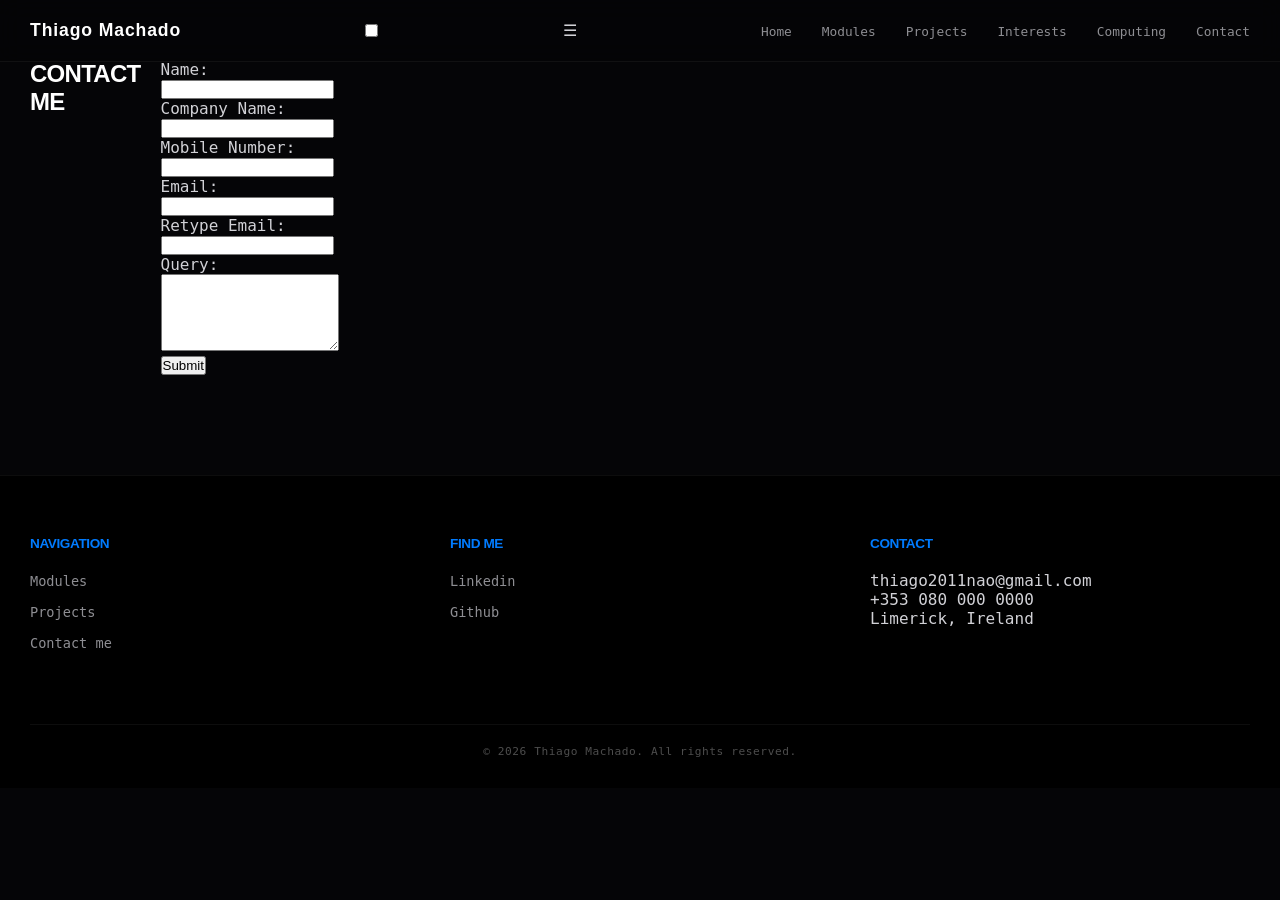
==== contact.html @ 9a110689 "first commit: portfolio-website" ====
<!DOCTYPE html>
<html lang="en">
<head>
    <meta charset="UTF-8">
    <meta name="viewport" content="width=device-width, initial-scale=1.0">
    <title>Contact | Thiago Machado</title>
    <link href="https://fonts.googleapis.com/css2?family=Roboto:wght@300;400;700&display=swap" rel="stylesheet">
    <link rel="stylesheet" href="style.css">
</head>
<body>
    <header id="main-header">
        <div class="header-container">
            <div class="logo">Thiago Machado</div>
            <input type="checkbox" id="menu-toggle" class="menu-checkbox">
            <label for="menu-toggle" class="hamburger-icon">&#9776;</label>
            <nav class="main-nav">
                <ul>
                    <li><a href="#">Home</a></li>
                    <li><a href="modules.html">Modules</a></li>
                    <li><a href="#">Projects</a></li>
                    <li><a href="#">Interests</a></li>
                    <li><a href="#">Computing</a></li>
                    <li><a href="contact.html">Contact</a></li>
                </ul>
            </nav>
        </div>
    </header>

    <main class="grid-container">
        
        <h2 class="course-title">Contact Me</h2>

        <section class="form-section">
            <form id="contact-form" action="https://tusprojects.net/rdwd-contact-response-2026.php" method="POST">                
                <div class="form-row form-full-width">
                    <label for="empName">Name:</label>
                    <input type="text" id="empName" name="employerName" required>
                </div>
                
                <div class="form-row form-full-width">
                    <label for="compName">Company Name:</label>
                    <input type="text" id="compName" name="company">
                </div>

                <div class="form-row form-full-width">
                    <label for="mobNumber">Mobile Number:</label>
                    <input type="tel" id="mobNumber" name="mobileNo" pattern="^08[3456789][0-9]{7}$" title="Must be a valid Irish mobile number starting with 08">
                </div>

                <div class="form-row form-full-width">
                    <label for="email1">Email:</label>
                    <input type="email" id="email1" name="emailAdd1" required>
                </div>

                <div class="form-row form-full-width">
                    <label for="email2">Retype Email:</label>
                    <input type="email" id="email2" name="emailAdd2" required>
                </div>

                <div class="form-row form-full-width">
                    <label for="userQuery">Query:</label>
                    <textarea id="userQuery" name="query" rows="5" required></textarea>
                </div>

                <div class="form-row form-full-width">
                    <button type="submit" class="submit-btn">Submit</button>
                </div>
            </form>
        </section>

    </main>

    <footer id="main-footer">
        <div class="footer-grid">
            <div class="footer-col">
                <h4>Navigation</h4>
                <ul>
                    <li><a href="modules.html">Modules</a></li>
                    <li><a href="#">Projects</a></li>
                    <li><a href="contact.html">Contact me</a></li>
                </ul>
            </div>
            <div class="footer-col">
                <h4>Find Me</h4>
                <ul>
                    <li><a href="#">Linkedin</a></li>
                    <li><a href="#">Github</a></li>
                </ul>
            </div>
            <div class="footer-col">
                <h4>Contact</h4>
                <p>thiago2011nao@gmail.com</p>
                <p>+353 080 000 0000</p>
                <p>Limerick, Ireland</p>
            </div>
        </div>
        <div class="copyright">
            <p>&copy; 2026 Thiago Machado. All rights reserved.</p>
        </div>
    </footer>
</body>
</html>
---- style.css ----
/* ==========================================================================
   RESET & SYSTEM DEFINITIONS
   ========================================================================== */
* {
    box-sizing: border-box;
    margin: 0;
    padding: 0;
}

html {
    scroll-behavior: smooth;
}

body {
    /* Fontes mono-espaçadas e geométricas dão o ar de sistema operacional futurista */
    font-family: 'Roboto Mono', monospace; 
    background-color: #050507; /* Preto profundo "OLED" */
    color: #d1d1d6;
    overflow-x: hidden;
    position: relative;
}

/* Grade de fundo sutil estilo HUD militar ou ficção científica */
.bg-grid-overlay {
    position: fixed;
    top: 0;
    left: 0;
    width: 100%;
    height: 100%;
    background-image: 
        linear-gradient(rgba(255, 255, 255, 0.015) 1px, transparent 1px),
        linear-gradient(90deg, rgba(255, 255, 255, 0.015) 1px, transparent 1px);
    background-size: 40px 40px;
    z-index: -1;
    pointer-events: none;
}

img {
    max-width: 100%;
    height: auto;
    filter: grayscale(0%) contrast(100%); 
    transition: filter 0.5s cubic-bezier(0.25, 1, 0.5, 1);
}

/* Tipografia */
h1, h2, h3, h4 {
    font-family: 'Syne', sans-serif;
    font-weight: 800;
    text-transform: uppercase;
    letter-spacing: -0.03em;
    color: #ffffff;
}

/* Layout Grid Central */
.grid-container {
    display: grid;
    grid-template-columns: repeat(12, 1fr);
    gap: 40px 20px;
    max-width: 1300px;
    margin: 60px auto;
    padding: 0 30px;
}

.hero-section, .about-me, .featured-projects, .tech-stack {
    grid-column: 1 / -1;
}

/* Detalhes de Linhas e Identificação de Seção */
.section-tag {
    font-size: 0.75rem;
    color: #007BFF; /* Tom de azul elétrico neon */
    font-weight: bold;
    margin-bottom: 10px;
    letter-spacing: 0.1em;
}

.tech-border {
    border-left: 1px solid rgba(255, 255, 255, 0.1);
    padding-left: 20px;
}

/* ==========================================================================
   HEADER & NAVIGATION (GLASSMORPHISM)
   ========================================================================== */
#main-header {
    background-color: rgba(5, 5, 7, 0.7);
    backdrop-filter: blur(12px); /* Efeito de vidro borrado */
    -webkit-backdrop-filter: blur(12px);
    border-bottom: 1px solid rgba(255, 255, 255, 0.05);
    position: fixed;
    top: 0;
    width: 100%;
    z-index: 100;
    padding: 20px 0;
}

.header-container {
    display: flex;
    justify-content: space-between;
    align-items: center;
    max-width: 1300px;
    margin: 0 auto;
    padding: 0 30px;
}

.logo {
    font-family: 'Syne', sans-serif;
    font-size: 1.1rem;
    font-weight: 800;
    color: #fff;
    letter-spacing: 0.05em;
}

.logo span {
    color: #007BFF;
    animation: blink 1s infinite alternate;
}

@keyframes blink { 0% { opacity: 0; } 100% { opacity: 1; } }

.main-nav ul {
    list-style: none;
    display: flex;
    gap: 30px;
}

.main-nav ul li a {
    color: #8e8e93;
    text-decoration: none;
    font-size: 0.8rem;
    font-weight: 500;
    transition: color 0.3s;
}

.main-nav ul li a:hover, .main-nav ul li a.active {
    color: #ffffff;
    text-shadow: 0 0 10px rgba(255,255,255,0.3);
}

/* ==========================================================================
   HERO SECTION
   ========================================================================== */
.hero-section {
    padding-top: 100px;
    display: flex;
    flex-direction: column;
    align-items: center;    
    text-align: center;     
}

.hero-meta-text {
    font-size: 0.7rem;
    color: rgba(255, 255, 255, 0.3);
    margin-bottom: 15px;
}

.hero-title {
    font-size: clamp(3rem, 8vw, 7rem); /* Escala perfeitamente conforme o tamanho da tela */
    line-height: 0.9;
    margin-bottom: 30px;
}

.hero-title .highlight {
    color: transparent;
    -webkit-text-stroke: 1px #fff; /* Texto vazado estilo UNVRS */
}

.hero-visual-container {
    width: 100%;
    max-width: 500px;
    position: relative;
    border: 1px solid rgba(255,255,255,0.1);
    padding: 10px;
    background: rgba(255,255,255,0.02);
    margin: 0 auto 30px auto; 
    display: flex;
    justify-content: center;
    align-items: center;
}

/* Linha horizontal de scan hacker simulada */
.glitch-scanner {
    position: absolute;
    top: 0; left: 0; width: 100%; height: 2px;
    background: #007BFF;
    box-shadow: 0 0 10px #007BFF;
    animation: scan 4s linear infinite;
    z-index: 2;
}

@keyframes scan { 
    0% { top: 0%; } 
    50% { top: 100%; } 
    100% { top: 0%; } 
}

.hero-subtitle {
    font-size: 1rem;
    font-weight: bold;
    color: #007BFF;
    margin-bottom: 15px;
}

.hero-description {
    max-width: 600px;
    font-size: 0.95rem;
    line-height: 1.6;
    color: #a1a1aa;
    margin-bottom: 40px;
}

/* Botão Estilo Terminal Interativo */
.cta-button {
    display: inline-flex;
    align-items: center;
    gap: 20px;
    background-color: #ffffff;
    color: #000000;
    text-decoration: none;
    padding: 18px 32px;
    font-size: 0.85rem;
    font-weight: bold;
    letter-spacing: 0.05em;
    border: 1px solid #ffffff;
    transition: all 0.4s cubic-bezier(0.16, 1, 0.3, 1);
}

.cta-button:hover {
    background-color: transparent;
    color: #ffffff;
    box-shadow: 0 0 25px rgba(255, 255, 255, 0.2);
}

/* ==========================================================================
   ABOUT & BIO
   ========================================================================== */
.section-title {
    font-size: 1.8rem;
    margin-bottom: 25px;
    letter-spacing: -0.01em;
}

.about-container {
    display: grid;
    grid-template-columns: 1fr 1fr;
    gap: 30px;
    text-align: left;
}

.about-text {
    font-size: 0.95rem;
    line-height: 1.7;
    color: #a1a1aa;
}

/* ==========================================================================
   PROJECTS CARDS (CYBER-PANEL)
   ========================================================================== */
.projects-grid {
    display: grid;
    grid-template-columns: repeat(2, 1fr);
    gap: 30px;
    text-align: left;
}

.cyber-panel {
    background: rgba(255, 255, 255, 0.02);
    border: 1px solid rgba(255, 255, 255, 0.05);
    padding: 20px;
    position: relative;
    transition: all 0.4s ease;
}

.cyber-panel:hover {
    border-color: rgba(0, 123, 255, 0.4);
    background: rgba(255, 255, 255, 0.03);
    transform: translateY(-5px);
}

.project-img-container {
    position: relative;
    overflow: hidden;
    border: 1px solid rgba(255, 255, 255, 0.05);
    margin-bottom: 20px;
}

.card-overlay-data {
    position: absolute;
    bottom: 10px;
    right: 10px;
    background: rgba(0,0,0,0.8);
    font-size: 0.65rem;
    padding: 4px 8px;
    border: 1px solid rgba(255,255,255,0.2);
    color: #007BFF;
}

.project-num {
    font-size: 0.75rem;
    color: rgba(255,255,255,0.3);
    margin-bottom: 5px;
}

.cyber-panel h3 {
    font-size: 1.3rem;
    margin-bottom: 10px;
}

.cyber-panel p {
    font-size: 0.85rem;
    color: #a1a1aa;
    line-height: 1.5;
    margin-bottom: 20px;
}

.project-tags {
    display: flex;
    flex-wrap: wrap;
    gap: 10px;
    margin-bottom: 25px;
}

.project-tags span {
    font-size: 0.7rem;
    border: 1px solid rgba(255,255,255,0.1);
    padding: 4px 10px;
    color: #fff;
    background: rgba(255,255,255,0.01);
}

.view-project-link {
    font-size: 0.8rem;
    color: #fff;
    text-decoration: none;
    font-weight: bold;
    display: inline-block;
    transition: color 0.3s;
}

.view-project-link:hover {
    color: #007BFF;
}

/* Modificação sutil para destacar visualmente o painel FinOps na lista */
.highlight-panel {
    border: 1px solid rgba(0, 123, 255, 0.15) !important;
    background: linear-gradient(180deg, rgba(0, 123, 255, 0.02) 0%, rgba(0, 0, 0, 0) 100%);
}

.highlight-panel:hover {
    box-shadow: 0 0 30px rgba(0, 123, 255, 0.08);
}

/* ==========================================================================
   SKILLS / CORE TECH
   ========================================================================== */
.skills-container {
    display: flex;
    flex-wrap: wrap;
    gap: 15px;
    justify-content: center;
}

.skill-badge {
    font-size: 0.8rem;
    background: transparent;
    border: 1px solid rgba(255, 255, 255, 0.1);
    color: #d1d1d6;
    padding: 12px 20px;
    transition: all 0.3s;
}

.skill-badge:hover {
    background: #ffffff;
    color: #000000;
    border-color: #ffffff;
    transform: scale(1.05);
}

/* ==========================================================================
   FOOTER STYLING
   ========================================================================== */
#main-footer {
    background-color: #000000;
    border-top: 1px solid rgba(255, 255, 255, 0.05);
    padding: 60px 30px 30px 30px;
    margin-top: 100px;
}

.footer-grid {
    display: grid;
    grid-template-columns: repeat(3, 1fr);
    gap: 40px;
    max-width: 1300px;
    margin: 0 auto;
    text-align: left;
}

.footer-col h4 {
    font-size: 0.85rem;
    color: #007BFF;
    margin-bottom: 20px;
}

.footer-col ul {
    list-style: none;
}

.footer-col ul li {
    margin-bottom: 12px;
}

.footer-col ul li a, .tech-data {
    color: #8e8e93;
    text-decoration: none;
    font-size: 0.85rem;
    transition: color 0.3s;
}

.footer-col ul li a:hover {
    color: #fff;
}

.tech-data {
    display: block;
    margin-bottom: 8px;
}

.copyright {
    text-align: center;
    margin-top: 60px;
    padding-top: 20px;
    border-top: 1px solid rgba(255, 255, 255, 0.05);
    font-size: 0.7rem;
    color: rgba(255, 255, 255, 0.3);
    letter-spacing: 0.05em;
}

/* ==========================================================================
   TERMINAL OVERLAY INTERACTIVE MECHANICS (MECÂNICA DO LOG)
   ========================================================================== */
.terminal-overlay {
    position: fixed;
    top: 0;
    left: 0;
    width: 100vw;
    height: 100vh;
    background: rgba(5, 5, 7, 0.85);
    backdrop-filter: blur(15px);
    -webkit-backdrop-filter: blur(15px);
    display: flex;
    justify-content: center;
    align-items: center;
    z-index: 9999; /* Garante que fica por cima absoluto de tudo */
    transition: opacity 0.3s ease;
}

.terminal-overlay.hidden {
    display: none;
    opacity: 0;
    pointer-events: none;
}

.terminal-content {
    width: 90%;
    max-width: 650px;
    background: #0c0c12;
    border: 1px solid rgba(0, 123, 255, 0.3);
    box-shadow: 0 0 40px rgba(0, 123, 255, 0.15);
    font-family: 'Roboto Mono', monospace;
}

.terminal-header {
    background: rgba(255, 255, 255, 0.02);
    border-bottom: 1px solid rgba(255, 255, 255, 0.05);
    padding: 12px 15px;
    display: flex;
    align-items: center;
    gap: 8px;
}

.terminal-dot {
    width: 10px;
    height: 10px;
    border-radius: 50%;
}
.terminal-dot.red { background: #ff5f56; }
.terminal-dot.yellow { background: #ffbd2e; }
.terminal-dot.green { background: #27c93f; }

.terminal-title {
    font-size: 0.7rem;
    color: rgba(255, 255, 255, 0.4);
    margin-left: 10px;
    letter-spacing: 0.05em;
}

.terminal-body {
    padding: 20px;
    height: 250px;
    overflow-y: auto;
    display: flex;
    flex-direction: column;
    gap: 8px;
}

.terminal-line {
    font-size: 0.8rem;
    color: #a1a1aa;
    line-height: 1.5;
    white-space: nowrap;
    overflow: hidden;
}

/* ==========================================================================
   MEDIA QUERIES (RESPONSIVIDADE)
   ========================================================================== */
@media (max-width: 900px) {
    .about-container {
        grid-template-columns: 1fr;
    }
    .projects-grid {
        grid-template-columns: 1fr;
    }
    .footer-grid {
        grid-template-columns: 1fr;
        gap: 30px;
    }
}

@media (max-width: 600px) {
    .header-container { padding: 0 20px; }
    
    .hamburger-icon {
        display: flex;
        flex-direction: column;
        gap: 6px;
        cursor: pointer;
        z-index: 110;
    }
    .hamburger-icon .line {
        display: block;
        width: 25px;
        height: 1px;
        background-color: #fff;
        transition: 0.3s;
    }
    
    .main-nav {
        display: none;
        width: 100vw;
        height: 100vh;
        position: fixed;
        top: 0; left: 0;
        background-color: rgba(5, 5, 7, 0.98);
        backdrop-filter: blur(20px);
        align-items: center;
        justify-content: center;
        z-index: 105;
    }
    
    .main-nav ul {
        flex-direction: column;
        align-items: center;
        gap: 40px;
    }
    
    .main-nav ul li a {
        font-size: 1.2rem;
    }

    .menu-checkbox:checked ~ .main-nav {
        display: flex;
    }
    
    .menu-checkbox:checked ~ .hamburger-icon .line:nth-child(1) {
        transform: translateY(3.5px) rotate(45deg);
    }
    .menu-checkbox:checked ~ .hamburger-icon .line:nth-child(2) {
        transform: translateY(-3.5px) rotate(-45deg);
    }
}
/* ==========================================================================
   PROJECT METADATA MODAL (BOX DE INFORMAÇÕES)
   ========================================================================== */
.project-modal-overlay {
    position: fixed;
    top: 0;
    left: 0;
    width: 100vw;
    height: 100vh;
    background: rgba(5, 5, 7, 0.85);
    backdrop-filter: blur(15px);
    -webkit-backdrop-filter: blur(15px);
    display: flex;
    justify-content: center;
    align-items: center;
    z-index: 10000; /* Acima do header fixo */
}

.project-modal-content {
    width: 90%;
    max-width: 600px;
    background: #0b0b0e;
    border: 1px solid rgba(255, 255, 255, 0.08);
    box-shadow: 0 20px 50px rgba(0, 0, 0, 0.5);
    padding: 35px;
    position: relative;
    font-family: 'Roboto Mono', monospace;
    text-align: left;
}

.project-modal-overlay.hidden {
    display: none !important;
}

/* Botão de Fechar Estilo Sistema Operacional */
.modal-close-btn {
    position: absolute;
    top: 20px;
    right: 25px;
    font-size: 0.8rem;
    color: rgba(255, 255, 255, 0.3);
    cursor: pointer;
    transition: color 0.3s;
}

.modal-close-btn:hover {
    color: #ff5f56; /* Tom vermelho de alerta ao cancelar */
}

.modal-meta {
    font-size: 0.7rem;
    color: #007BFF;
    font-weight: bold;
    margin-bottom: 5px;
    letter-spacing: 0.1em;
}

.modal-project-title {
    font-size: 1.8rem;
    color: #fff;
    margin-bottom: 25px;
    border-bottom: 1px solid rgba(255, 255, 255, 0.05);
    padding-bottom: 15px;
}

/* Área de Rolagem de Texto */
.modal-scroll-area {
    max-height: 350px;
    overflow-y: auto;
    padding-right: 15px;
    margin-bottom: 30px;
}

/* Customização sutil do scrollbar interno do box */
.modal-scroll-area::-webkit-scrollbar {
    width: 4px;
}
.modal-scroll-area::-webkit-scrollbar-thumb {
    background: rgba(255, 255, 255, 0.1);
}

.modal-scroll-area h3 {
    font-size: 0.85rem;
    color: rgba(255, 255, 255, 0.5);
    margin: 20px 0 10px 0;
    letter-spacing: 0.05em;
}

.modal-scroll-area p {
    font-size: 0.9rem;
    line-height: 1.6;
    color: #a1a1aa;
}

.modal-scroll-area ul {
    list-style: none;
    padding-left: 0;
}

.modal-scroll-area ul li {
    font-size: 0.85rem;
    line-height: 1.6;
    color: #a1a1aa;
    margin-bottom: 12px;
    position: relative;
    padding-left: 15px;
}

.modal-scroll-area ul li::before {
    content: "▫";
    position: absolute;
    left: 0;
    color: #007BFF;
}

/* Botão de Redirecionamento da Vercel */
.modal-live-btn {
    display: block;
    width: 100%;
    background: #ffffff;
    color: #000000;
    text-decoration: none;
    text-align: center;
    padding: 15px 0;
    font-size: 0.85rem;
    font-weight: bold;
    letter-spacing: 0.05em;
    transition: all 0.3s ease;
    border: 1px solid #ffffff;
}

.modal-live-btn:hover {
    background: transparent;
    color: #ffffff;
    box-shadow: 0 0 20px rgba(255, 255, 255, 0.1);
}
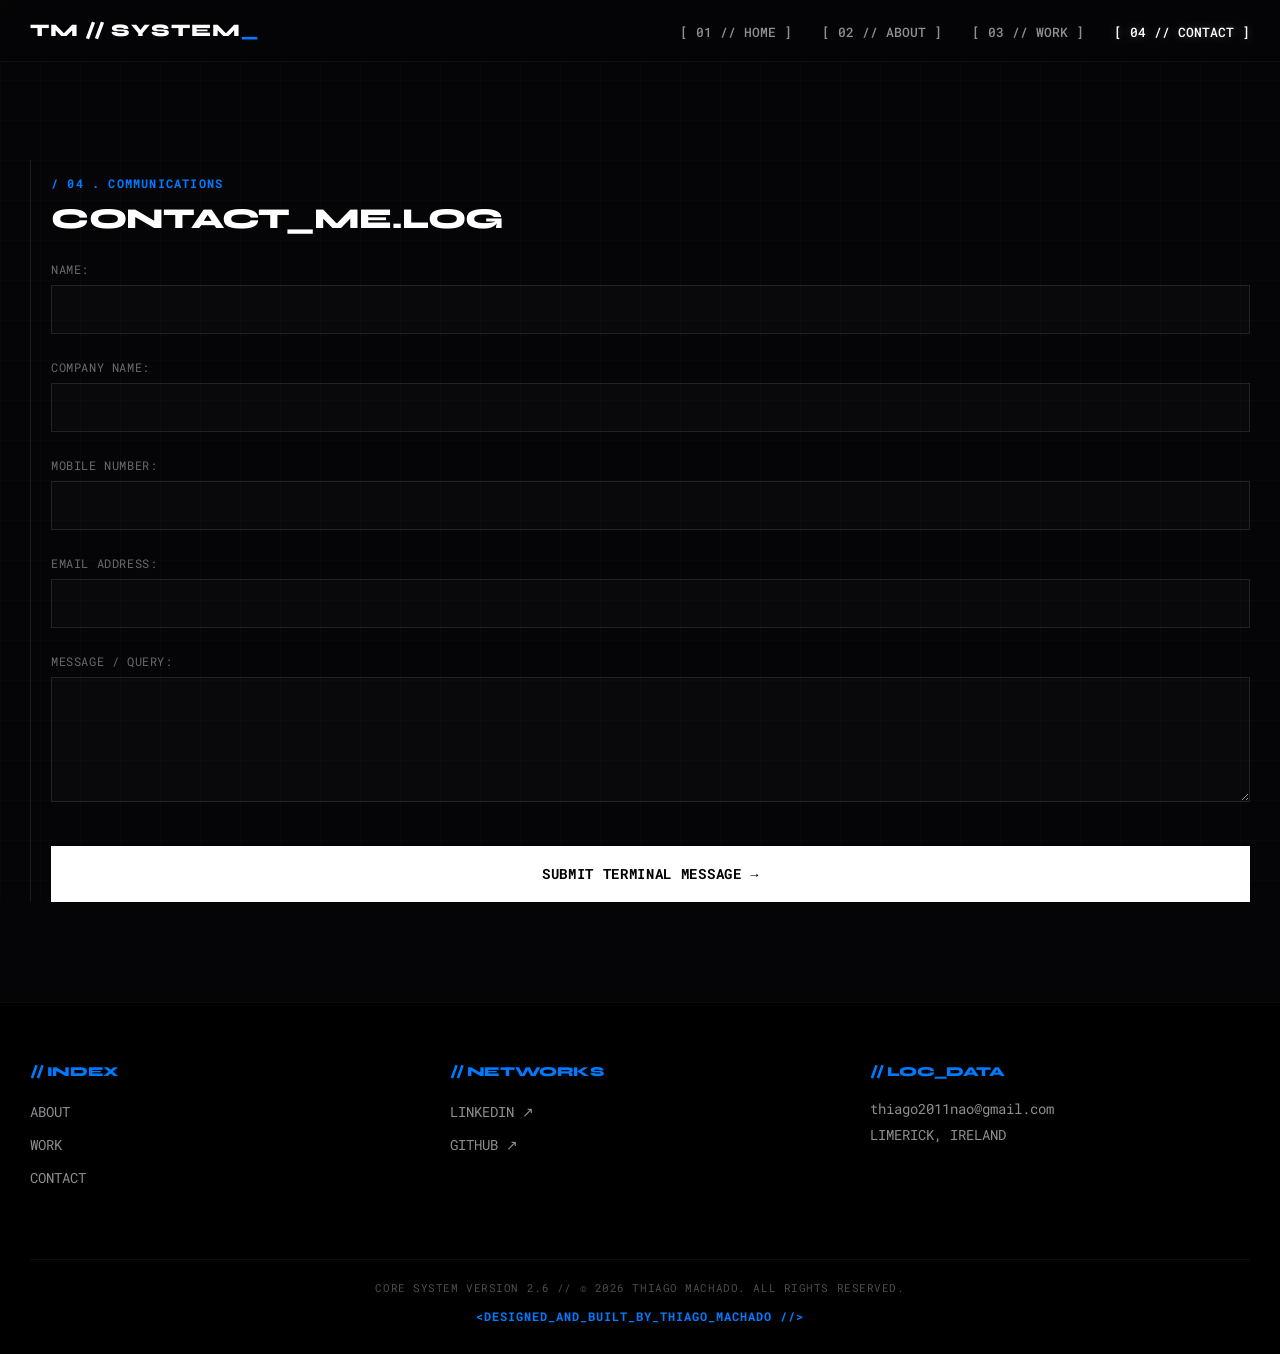
==== commit f2410649: "feat: complete cyberpunk portfolio upgrade (3D interactive globe, form automation, and global grid r" ====
--- a/contact.html
+++ b/contact.html
@@ -3,99 +3,162 @@
 <head>
     <meta charset="UTF-8">
     <meta name="viewport" content="width=device-width, initial-scale=1.0">
-    <title>Contact | Thiago Machado</title>
-    <link href="https://fonts.googleapis.com/css2?family=Roboto:wght@300;400;700&display=swap" rel="stylesheet">
+    <title>THIAGO MACHADO // CONTACT ME</title>
+    <link href="https://fonts.googleapis.com/css2?family=Roboto+Mono:wght@300;400;500&family=Syne:wght@700;800&display=swap" rel="stylesheet">
     <link rel="stylesheet" href="style.css">
+    <style>
+        /* Ajustes específicos para os campos do formulário se integrarem ao tema escuro */
+        .form-section input, .form-section textarea {
+            width: 100%;
+            background: rgba(255, 255, 255, 0.02);
+            border: 1px solid rgba(255, 255, 255, 0.1);
+            padding: 14px;
+            color: #ffffff;
+            font-family: 'Roboto Mono', monospace;
+            font-size: 0.9rem;
+            margin-top: 8px;
+            transition: all 0.3s ease;
+        }
+        
+        .form-section input:focus, .form-section textarea:focus {
+            outline: none;
+            border-color: #007BFF;
+            background: rgba(255, 255, 255, 0.04);
+            box-shadow: 0 0 15px rgba(0, 123, 255, 0.1);
+        }
+        
+        .form-section label {
+            font-family: 'Roboto Mono', monospace;
+            font-size: 0.75rem;
+            color: rgba(255, 255, 255, 0.4);
+            text-transform: uppercase;
+            letter-spacing: 0.05em;
+            display: block;
+        }
+
+        /* 🚀 BOTÃO TOTALMENTE REFORMULADO NO PADRÃO CYBERPUNK SÊNIOR */
+        .submit-btn {
+            display: inline-flex;
+            align-items: center;
+            justify-content: center;
+            width: 100%;
+            background-color: #ffffff;
+            color: #000000;
+            border: 1px solid #ffffff;
+            padding: 18px 32px;
+            font-family: 'Roboto Mono', monospace;
+            font-size: 0.85rem;
+            font-weight: bold;
+            letter-spacing: 0.05em;
+            text-transform: uppercase;
+            cursor: pointer;
+            transition: all 0.4s cubic-bezier(0.16, 1, 0.3, 1);
+            margin-top: 10px;
+        }
+
+        .submit-btn:hover {
+            background-color: transparent;
+            color: #ffffff;
+            border-color: #007BFF;
+            /* Efeito Glow Azul Elétrico combinando com os cards ativos */
+            box-shadow: 0 0 25px rgba(0, 123, 255, 0.35);
+        }
+    </style>
 </head>
 <body>
+    <div class="bg-grid-overlay"></div>
+
     <header id="main-header">
         <div class="header-container">
-            <div class="logo">Thiago Machado</div>
+            <div class="logo">TM // SYSTEM<span>_</span></div>
             <input type="checkbox" id="menu-toggle" class="menu-checkbox">
-            <label for="menu-toggle" class="hamburger-icon">&#9776;</label>
+            <label for="menu-toggle" class="hamburger-icon">
+                <span class="line"></span>
+                <span class="line"></span>
+            </label>
             <nav class="main-nav">
                 <ul>
-                    <li><a href="#">Home</a></li>
-                    <li><a href="modules.html">Modules</a></li>
-                    <li><a href="#">Projects</a></li>
-                    <li><a href="#">Interests</a></li>
-                    <li><a href="#">Computing</a></li>
-                    <li><a href="contact.html">Contact</a></li>
+                    <li><a href="index.html">[ 01 // HOME ]</a></li>
+                    <li><a href="about.html">[ 02 // ABOUT ]</a></li>
+                    <li><a href="index.html#projects">[ 03 // WORK ]</a></li>
+                    <li><a href="contact.html" class="active">[ 04 // CONTACT ]</a></li>
                 </ul>
             </nav>
         </div>
     </header>
 
-    <main class="grid-container">
+    <main class="grid-container" style="padding-top: 100px;">
         
-        <h2 class="course-title">Contact Me</h2>
+        <section class="form-section tech-border" style="grid-column: 1 / -1; padding-top: 15px; text-align: left;">
+            <div class="section-tag">/ 04 . COMMUNICATIONS</div>
+            <h2 class="section-title">CONTACT_ME.LOG</h2>
 
-        <section class="form-section">
-            <form id="contact-form" action="https://tusprojects.net/rdwd-contact-response-2026.php" method="POST">                
-                <div class="form-row form-full-width">
+            <form id="contact-form" action="https://formsubmit.co/thiago2011nao@gmail.com" method="POST">                
+                
+                <input type="hidden" name="_captcha" value="false"> 
+                <input type="hidden" name="_subject" value="💼 NOVO CONTATO: Portfólio Thiago Machado"> 
+                
+                <div class="form-row form-full-width" style="margin-bottom: 25px;">
                     <label for="empName">Name:</label>
                     <input type="text" id="empName" name="employerName" required>
                 </div>
                 
-                <div class="form-row form-full-width">
+                <div class="form-row form-full-width" style="margin-bottom: 25px;">
                     <label for="compName">Company Name:</label>
                     <input type="text" id="compName" name="company">
                 </div>
 
-                <div class="form-row form-full-width">
+                <div class="form-row form-full-width" style="margin-bottom: 25px;">
                     <label for="mobNumber">Mobile Number:</label>
                     <input type="tel" id="mobNumber" name="mobileNo" pattern="^08[3456789][0-9]{7}$" title="Must be a valid Irish mobile number starting with 08">
                 </div>
 
-                <div class="form-row form-full-width">
-                    <label for="email1">Email:</label>
-                    <input type="email" id="email1" name="emailAdd1" required>
+                <div class="form-row form-full-width" style="margin-bottom: 25px;">
+                    <label for="email1">Email Address:</label>
+                    <input type="email" id="email1" name="email" required>
                 </div>
 
-                <div class="form-row form-full-width">
-                    <label for="email2">Retype Email:</label>
-                    <input type="email" id="email2" name="emailAdd2" required>
-                </div>
-
-                <div class="form-row form-full-width">
-                    <label for="userQuery">Query:</label>
+                <div class="form-row form-full-width" style="margin-bottom: 30px;">
+                    <label for="userQuery">Message / Query:</label>
                     <textarea id="userQuery" name="query" rows="5" required></textarea>
                 </div>
 
                 <div class="form-row form-full-width">
-                    <button type="submit" class="submit-btn">Submit</button>
+                    <button type="submit" class="submit-btn">SUBMIT TERMINAL MESSAGE →</button>
                 </div>
             </form>
         </section>
 
     </main>
 
-    <footer id="main-footer">
+        <footer id="main-footer">
         <div class="footer-grid">
             <div class="footer-col">
-                <h4>Navigation</h4>
+                <h4>// INDEX</h4>
                 <ul>
-                    <li><a href="modules.html">Modules</a></li>
-                    <li><a href="#">Projects</a></li>
-                    <li><a href="contact.html">Contact me</a></li>
+                    <li><a href="about.html">ABOUT</a></li>
+                    <li><a href="#projects">WORK</a></li>
+                    <li><a href="contact.html">CONTACT</a></li>
                 </ul>
             </div>
             <div class="footer-col">
-                <h4>Find Me</h4>
+                <h4>// NETWORKS</h4>
                 <ul>
-                    <li><a href="#">Linkedin</a></li>
-                    <li><a href="#">Github</a></li>
+                    <li><a href="https://www.linkedin.com/in/thiago-machado-7018361ba/">LINKEDIN ↗</a></li>
+                    <li><a href="https://github.com/thiagopetronilo">GITHUB ↗</a></li>
                 </ul>
             </div>
             <div class="footer-col">
-                <h4>Contact</h4>
-                <p>thiago2011nao@gmail.com</p>
-                <p>+353 080 000 0000</p>
-                <p>Limerick, Ireland</p>
+                <h4>// LOC_DATA</h4>
+                <p class="tech-data">thiago2011nao@gmail.com</p>
+                <p class="tech-data">LIMERICK, IRELAND</p>
             </div>
         </div>
-        <div class="copyright">
-            <p>&copy; 2026 Thiago Machado. All rights reserved.</p>
+        <div class="copyright" style="display: flex; flex-direction: column; gap: 8px; align-items: center;">
+            <p>CORE SYSTEM VERSION 2.6 // © 2026 THIAGO MACHADO. ALL RIGHTS RESERVED.</p>
+            <p style="font-size: 0.75rem; color: #007BFF; letter-spacing: 1px; font-weight: bold; margin-top: 5px; font-family: 'Roboto Mono', monospace;">
+                &lt;DESIGNED_AND_BUILT_BY_THIAGO_MACHADO //&gt;
+            </p>
         </div>
     </footer>
 </body>
--- a/style.css
+++ b/style.css
@@ -12,7 +12,6 @@
 }
 
 body {
-    /* Fontes mono-espaçadas e geométricas dão o ar de sistema operacional futurista */
     font-family: 'Roboto Mono', monospace; 
     background-color: #050507; /* Preto profundo "OLED" */
     color: #d1d1d6;
@@ -51,7 +50,7 @@
     color: #ffffff;
 }
 
-/* Layout Grid Central */
+/* Layout Grid Central - Base Responsiva */
 .grid-container {
     display: grid;
     grid-template-columns: repeat(12, 1fr);
@@ -84,7 +83,7 @@
    ========================================================================== */
 #main-header {
     background-color: rgba(5, 5, 7, 0.7);
-    backdrop-filter: blur(12px); /* Efeito de vidro borrado */
+    backdrop-filter: blur(12px); 
     -webkit-backdrop-filter: blur(12px);
     border-bottom: 1px solid rgba(255, 255, 255, 0.05);
     position: fixed;
@@ -137,6 +136,10 @@
     text-shadow: 0 0 10px rgba(255,255,255,0.3);
 }
 
+.menu-checkbox {
+    display: none;
+}
+
 /* ==========================================================================
    HERO SECTION
    ========================================================================== */
@@ -155,14 +158,14 @@
 }
 
 .hero-title {
-    font-size: clamp(3rem, 8vw, 7rem); /* Escala perfeitamente conforme o tamanho da tela */
+    font-size: clamp(2.5rem, 7vw, 6.5rem); 
     line-height: 0.9;
     margin-bottom: 30px;
 }
 
 .hero-title .highlight {
     color: transparent;
-    -webkit-text-stroke: 1px #fff; /* Texto vazado estilo UNVRS */
+    -webkit-text-stroke: 1px #fff; 
 }
 
 .hero-visual-container {
@@ -178,7 +181,6 @@
     align-items: center;
 }
 
-/* Linha horizontal de scan hacker simulada */
 .glitch-scanner {
     position: absolute;
     top: 0; left: 0; width: 100%; height: 2px;
@@ -209,7 +211,6 @@
     margin-bottom: 40px;
 }
 
-/* Botão Estilo Terminal Interativo */
 .cta-button {
     display: inline-flex;
     align-items: center;
@@ -277,24 +278,6 @@
     transform: translateY(-5px);
 }
 
-.project-img-container {
-    position: relative;
-    overflow: hidden;
-    border: 1px solid rgba(255, 255, 255, 0.05);
-    margin-bottom: 20px;
-}
-
-.card-overlay-data {
-    position: absolute;
-    bottom: 10px;
-    right: 10px;
-    background: rgba(0,0,0,0.8);
-    font-size: 0.65rem;
-    padding: 4px 8px;
-    border: 1px solid rgba(255,255,255,0.2);
-    color: #007BFF;
-}
-
 .project-num {
     font-size: 0.75rem;
     color: rgba(255,255,255,0.3);
@@ -328,20 +311,6 @@
     background: rgba(255,255,255,0.01);
 }
 
-.view-project-link {
-    font-size: 0.8rem;
-    color: #fff;
-    text-decoration: none;
-    font-weight: bold;
-    display: inline-block;
-    transition: color 0.3s;
-}
-
-.view-project-link:hover {
-    color: #007BFF;
-}
-
-/* Modificação sutil para destacar visualmente o painel FinOps na lista */
 .highlight-panel {
     border: 1px solid rgba(0, 123, 255, 0.15) !important;
     background: linear-gradient(180deg, rgba(0, 123, 255, 0.02) 0%, rgba(0, 0, 0, 0) 100%);
@@ -437,7 +406,7 @@
 }
 
 /* ==========================================================================
-   TERMINAL OVERLAY INTERACTIVE MECHANICS (MECÂNICA DO LOG)
+   TERMINAL OVERLAY INTERACTIVE MECHANICS
    ========================================================================== */
 .terminal-overlay {
     position: fixed;
@@ -451,7 +420,7 @@
     display: flex;
     justify-content: center;
     align-items: center;
-    z-index: 9999; /* Garante que fica por cima absoluto de tudo */
+    z-index: 9999; 
     transition: opacity 0.3s ease;
 }
 
@@ -462,7 +431,7 @@
 }
 
 .terminal-content {
-    width: 90%;
+    width: 95%;
     max-width: 650px;
     background: #0c0c12;
     border: 1px solid rgba(0, 123, 255, 0.3);
@@ -508,78 +477,8 @@
     font-size: 0.8rem;
     color: #a1a1aa;
     line-height: 1.5;
-    white-space: nowrap;
-    overflow: hidden;
-}
-
-/* ==========================================================================
-   MEDIA QUERIES (RESPONSIVIDADE)
-   ========================================================================== */
-@media (max-width: 900px) {
-    .about-container {
-        grid-template-columns: 1fr;
-    }
-    .projects-grid {
-        grid-template-columns: 1fr;
-    }
-    .footer-grid {
-        grid-template-columns: 1fr;
-        gap: 30px;
-    }
-}
-
-@media (max-width: 600px) {
-    .header-container { padding: 0 20px; }
-    
-    .hamburger-icon {
-        display: flex;
-        flex-direction: column;
-        gap: 6px;
-        cursor: pointer;
-        z-index: 110;
-    }
-    .hamburger-icon .line {
-        display: block;
-        width: 25px;
-        height: 1px;
-        background-color: #fff;
-        transition: 0.3s;
-    }
-    
-    .main-nav {
-        display: none;
-        width: 100vw;
-        height: 100vh;
-        position: fixed;
-        top: 0; left: 0;
-        background-color: rgba(5, 5, 7, 0.98);
-        backdrop-filter: blur(20px);
-        align-items: center;
-        justify-content: center;
-        z-index: 105;
-    }
-    
-    .main-nav ul {
-        flex-direction: column;
-        align-items: center;
-        gap: 40px;
-    }
-    
-    .main-nav ul li a {
-        font-size: 1.2rem;
-    }
-
-    .menu-checkbox:checked ~ .main-nav {
-        display: flex;
-    }
-    
-    .menu-checkbox:checked ~ .hamburger-icon .line:nth-child(1) {
-        transform: translateY(3.5px) rotate(45deg);
-    }
-    .menu-checkbox:checked ~ .hamburger-icon .line:nth-child(2) {
-        transform: translateY(-3.5px) rotate(-45deg);
-    }
-}
+}
+
 /* ==========================================================================
    PROJECT METADATA MODAL (BOX DE INFORMAÇÕES)
    ========================================================================== */
@@ -595,11 +494,11 @@
     display: flex;
     justify-content: center;
     align-items: center;
-    z-index: 10000; /* Acima do header fixo */
+    z-index: 10000; 
 }
 
 .project-modal-content {
-    width: 90%;
+    width: 95%;
     max-width: 600px;
     background: #0b0b0e;
     border: 1px solid rgba(255, 255, 255, 0.08);
@@ -614,7 +513,6 @@
     display: none !important;
 }
 
-/* Botão de Fechar Estilo Sistema Operacional */
 .modal-close-btn {
     position: absolute;
     top: 20px;
@@ -626,7 +524,7 @@
 }
 
 .modal-close-btn:hover {
-    color: #ff5f56; /* Tom vermelho de alerta ao cancelar */
+    color: #ff5f56; 
 }
 
 .modal-meta {
@@ -645,7 +543,6 @@
     padding-bottom: 15px;
 }
 
-/* Área de Rolagem de Texto */
 .modal-scroll-area {
     max-height: 350px;
     overflow-y: auto;
@@ -653,7 +550,6 @@
     margin-bottom: 30px;
 }
 
-/* Customização sutil do scrollbar interno do box */
 .modal-scroll-area::-webkit-scrollbar {
     width: 4px;
 }
@@ -695,7 +591,6 @@
     color: #007BFF;
 }
 
-/* Botão de Redirecionamento da Vercel */
 .modal-live-btn {
     display: block;
     width: 100%;
@@ -715,4 +610,134 @@
     background: transparent;
     color: #ffffff;
     box-shadow: 0 0 20px rgba(255, 255, 255, 0.1);
+}
+
+/* ==========================================================================
+   ⚡ SYSTEM BREAKPOINTS (MEDIA QUERIES) ⚡
+   ========================================================================== */
+
+/* 1. DISPOSITIVOS MÉDIOS / PORTÁTEIS (TABLETS - max-width: 1024px) */
+@media (max-width: 1024px) {
+    .grid-container {
+        padding: 0 24px;
+        gap: 30px 15px;
+    }
+
+    .about-container {
+        grid-template-columns: 1.1fr 0.9fr; /* Mantém lado a lado, mas reduz compressão */
+        gap: 24px;
+    }
+
+    .projects-grid {
+        grid-template-columns: repeat(2, 1fr); /* Mantém 2 colunas firmes no tablet */
+        gap: 20px;
+    }
+
+    .footer-grid {
+        grid-template-columns: repeat(3, 1fr); /* Mantém as 3 colunas de dados visíveis */
+        gap: 20px;
+    }
+}
+
+/* 2. DISPOSITIVOS PEQUENOS (PHONES EM LANDSCAPE / MINIS - max-width: 900px) */
+@media (max-width: 900px) {
+    .about-container {
+        grid-template-columns: 1fr; /* Biografia quebra para coluna única */
+    }
+
+    .footer-grid {
+        grid-template-columns: 1fr; /* Links do rodapé empilham perfeitamente */
+        gap: 30px;
+    }
+}
+
+/* 3. DISPOSITIVOS MÓVEIS (SMARTPHONES - max-width: 600px) */
+@media (max-width: 600px) {
+    .grid-container {
+        padding: 0 16px; /* Reduz margens externas para aproveitar a tela */
+        margin: 40px auto;
+    }
+
+    .projects-grid {
+        grid-template-columns: 1fr; /* Cards de projetos tomam 100% da largura em coluna */
+        gap: 25px;
+    }
+
+    .tech-border {
+        border-left: none;
+        border-top: 1px solid rgba(255, 255, 255, 0.1); /* Transiciona borda vertical para horizontal */
+        padding-left: 0;
+        padding-top: 15px;
+    }
+
+    .hero-section {
+        padding-top: 80px;
+    }
+
+    .hero-visual-container {
+        max-width: 100%; /* Imagem do Scanner expande sem quebrar limites */
+    }
+
+    .project-modal-content {
+        padding: 24px 16px; /* Modais ficam confortáveis no toque */
+        width: 95%;
+    }
+
+    .modal-project-title {
+        font-size: 1.4rem;
+    }
+
+    /* MECÂNICA HUD: MENU MOBILE DE ALTA PERFORMANCE */
+    .hamburger-icon {
+        display: flex;
+        flex-direction: column;
+        gap: 6px;
+        cursor: pointer;
+        z-index: 110;
+    }
+
+    .hamburger-icon .line {
+        display: block;
+        width: 24px;
+        height: 1px;
+        background-color: #fff;
+        transition: transform 0.3s cubic-bezier(0.16, 1, 0.3, 1);
+    }
+    
+    .main-nav {
+        display: none;
+        width: 100vw;
+        height: 100vh;
+        position: fixed;
+        top: 0; left: 0;
+        background-color: rgba(5, 5, 7, 0.98);
+        backdrop-filter: blur(20px);
+        -webkit-backdrop-filter: blur(20px);
+        align-items: center;
+        justify-content: center;
+        z-index: 105;
+    }
+    
+    .main-nav ul {
+        flex-direction: column;
+        align-items: center;
+        gap: 40px;
+    }
+    
+    .main-nav ul li a {
+        font-size: 1.2rem;
+    }
+
+    /* Ativação do Menu via Checkbox Native */
+    .menu-checkbox:checked ~ .main-nav {
+        display: flex;
+    }
+    
+    /* Animação Tática Cross do Hamburger */
+    .menu-checkbox:checked ~ .hamburger-icon .line:nth-child(1) {
+        transform: translateY(3.5px) rotate(45deg);
+    }
+    .menu-checkbox:checked ~ .hamburger-icon .line:nth-child(2) {
+        transform: translateY(-3.5px) rotate(-45deg);
+    }
 }
